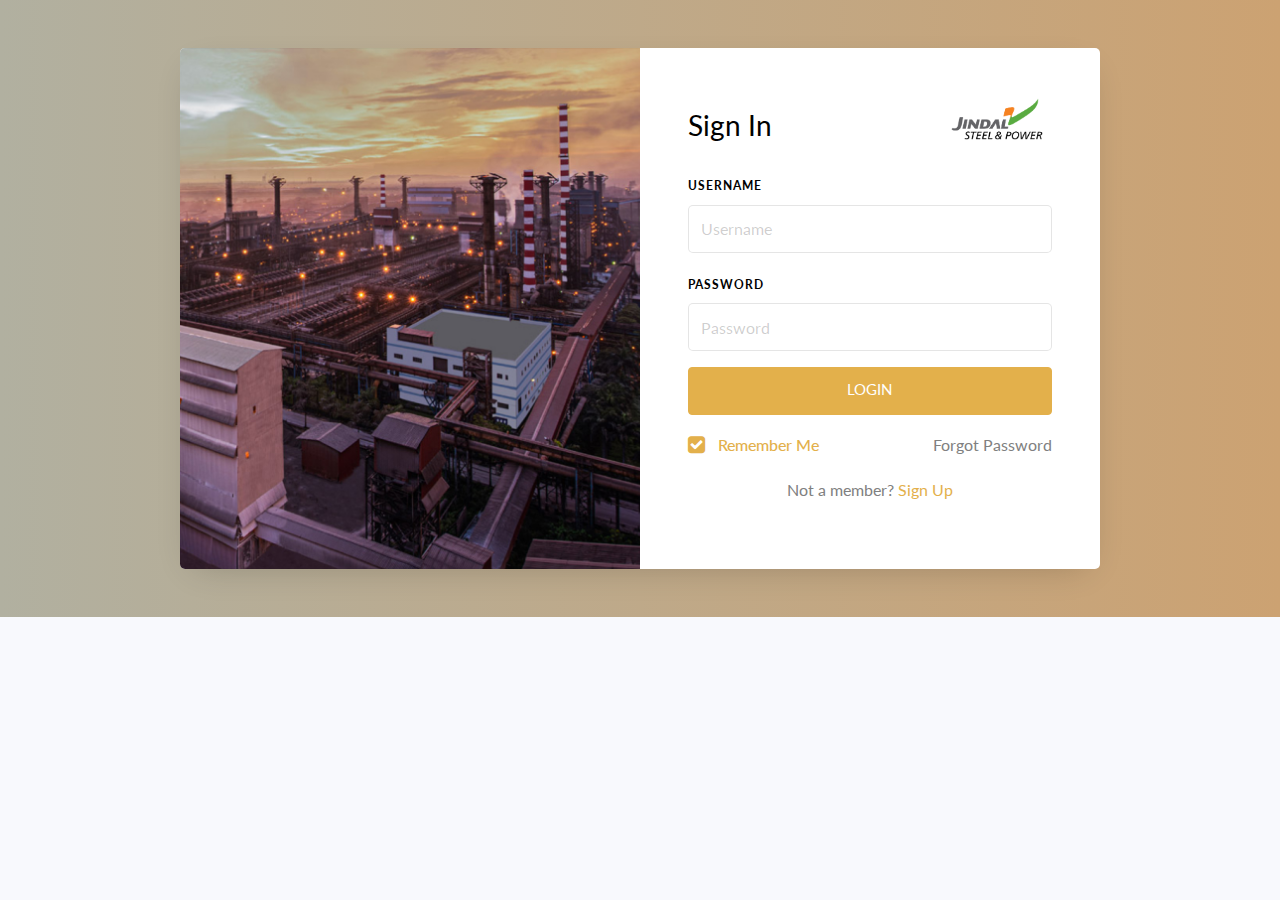
==== login.html @ 3cdb5701 "created required folders" ====
<!doctype html>
<html lang="en">

<head>
	<title>Login 04</title>
	<meta charset="utf-8">
	<meta name="viewport" content="width=device-width, initial-scale=1, shrink-to-fit=no">

	<link href="https://fonts.googleapis.com/css?family=Lato:300,400,700&display=swap" rel="stylesheet">

	<link rel="stylesheet" href="https://stackpath.bootstrapcdn.com/font-awesome/4.7.0/css/font-awesome.min.css">

	<link rel="stylesheet" href="css/style.css">

</head>

<body>
	<section class="ftco-section" style="background: rgb(177,176,160);
	background: linear-gradient(90deg, rgba(177,176,160,1) 0%, rgba(204,162,114,1) 100%);">
		<div class="container">
			<div class="row justify-content-center">
				<div class="col-md-12 col-lg-10">
					<div class="wrap d-md-flex">
						<div class="img" style="background-image: url(images/bg-1.jpg);">
						</div>
						<div class="login-wrap p-4 p-md-5">
							<div class="d-flex">
								<div class="w-100">
									<h3 class="mb-4 pt-2">Sign In</h3>
								</div>
								<div class="w-100">
									<p class="social-media d-flex justify-content-end">
										<a href="#" class="d-flex align-items-center justify-content-center"><img
												src="images/Jindal logo Revised.png" width="110"></a>

									</p>
								</div>
							</div>
							<form action="#" class="signin-form">
								<div class="form-group mb-3">
									<label class="label" for="name">Username</label>
									<input id="txtuser" type="text" class="form-control" placeholder="Username" required>
								</div>
								<div class="form-group mb-3">
									<label class="label" for="password">Password</label>
									<input type="password" class="form-control" placeholder="Password" required>
								</div>
								<div class="form-group">
									<a href="javascript:login();"button type="submit" class="form-control btn btn-primary rounded submit px-3" type="button">LOGIN</a>									
									<!-- <a href="javascript:login();" button type="submit" class="form-control btn btn-primary rounded submit px-3">Sign
										In</button></a> -->
								</div>
								<div class="form-group d-md-flex">
									<div class="w-50 text-left">
										<label class="checkbox-wrap checkbox-primary mb-0">Remember Me
											<input type="checkbox" checked>
											<span class="checkmark"></span>
										</label>
									</div>
									<div class="w-50 text-md-right">
										<a href="#">Forgot Password</a>
									</div>
								</div>
							</form>
							<p class="text-center">Not a member? <a data-toggle="tab" href="#signup">Sign Up</a></p>
						</div>
					</div>
				</div>
			</div>
		</div>
	</section>

	 <!-- Bootstrap core JS-->
	 <script src="https://cdn.jsdelivr.net/npm/@popperjs/core@2.9.2/dist/umd/popper.min.js"></script>
	 <script src="https://cdn.jsdelivr.net/npm/bootstrap@5.0.2/dist/js/bootstrap.min.js"></script>
 
	 <!-- JavaScript Libraries -->
	 <script src="https://code.jquery.com/jquery-3.4.1.min.js"></script>
	 <script src="https://stackpath.bootstrapcdn.com/bootstrap/4.4.1/js/bootstrap.bundle.min.js"></script>
	 <script src="js/main.js"></script>

	<!---login script-->	

	<script language="javascript">
	  function login() {
		  if (txtuser.value == 'sms@jindalsteel.com') {
			  window.location.href = "index.html"
		  }
		  else {
            if (txtuser.value == 'railmill@jindalsteel.com') {
                { window.location.href = "index.html" }
            }
            
            else { alert("Please use sms@jindalsteel.com to login. This is for demo purpose only") }
        }
    }
  
  </script>
</body>

</html>
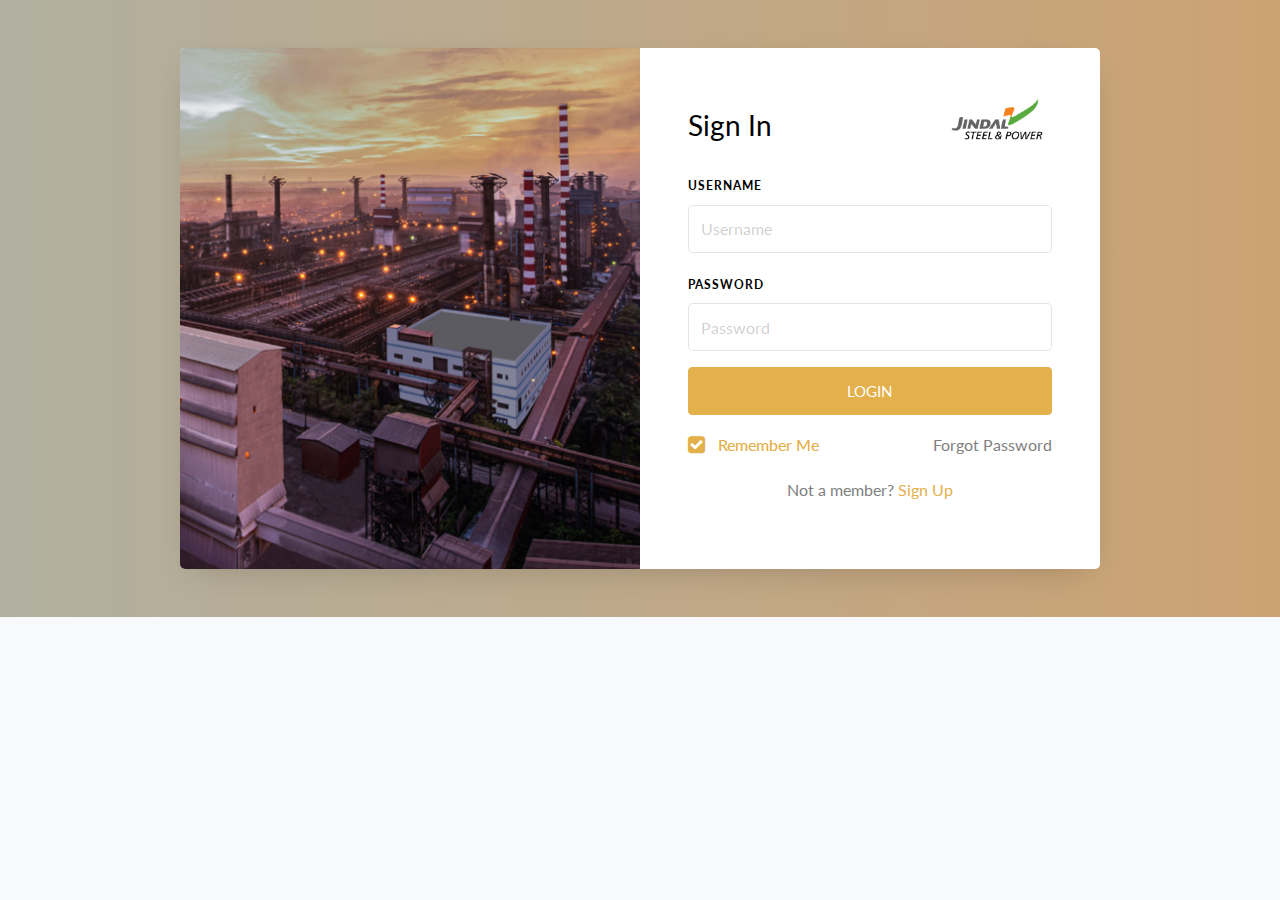
==== commit 049d51fa: "added working signup,login,index page" ====
--- a/login.html
+++ b/login.html
@@ -2,7 +2,7 @@
 <html lang="en">
 
 <head>
-	<title>Login 04</title>
+	<title>Login</title>
 	<meta charset="utf-8">
 	<meta name="viewport" content="width=device-width, initial-scale=1, shrink-to-fit=no">
 
@@ -36,19 +36,17 @@
 									</p>
 								</div>
 							</div>
-							<form action="#" class="signin-form">
+							<form action="login.php" method="POST" class="signin-form">
 								<div class="form-group mb-3">
 									<label class="label" for="name">Username</label>
-									<input id="txtuser" type="text" class="form-control" placeholder="Username" required>
+									<input id="txtuser" name="username" type="text" class="form-control" placeholder="Username" required>
 								</div>
 								<div class="form-group mb-3">
 									<label class="label" for="password">Password</label>
-									<input type="password" class="form-control" placeholder="Password" required>
+									<input name="password" type="password" class="form-control" placeholder="Password" required>
 								</div>
 								<div class="form-group">
-									<a href="javascript:login();"button type="submit" class="form-control btn btn-primary rounded submit px-3" type="button">LOGIN</a>									
-									<!-- <a href="javascript:login();" button type="submit" class="form-control btn btn-primary rounded submit px-3">Sign
-										In</button></a> -->
+									<button type="submit" class="form-control btn btn-primary rounded submit px-3">LOGIN</button>
 								</div>
 								<div class="form-group d-md-flex">
 									<div class="w-50 text-left">
@@ -62,7 +60,9 @@
 									</div>
 								</div>
 							</form>
-							<p class="text-center">Not a member? <a data-toggle="tab" href="#signup">Sign Up</a></p>
+							<p class="text-center">Not a member? <a href="signup.html">Sign Up</a></p>
+							
+
 						</div>
 					</div>
 				</div>
@@ -78,24 +78,25 @@
 	 <script src="https://code.jquery.com/jquery-3.4.1.min.js"></script>
 	 <script src="https://stackpath.bootstrapcdn.com/bootstrap/4.4.1/js/bootstrap.bundle.min.js"></script>
 	 <script src="js/main.js"></script>
+	 <script>
+		// Function to get URL parameter by name
+		function getUrlParameter(name) {
+			name = name.replace(/[\[]/, '\\[').replace(/[\]]/, '\\]');
+			var regex = new RegExp('[\\?&]' + name + '=([^&#]*)');
+			var results = regex.exec(location.search);
+			return results === null ? '' : decodeURIComponent(results[1].replace(/\+/g, ' '));
+		}
+	
+		// Check if there is a message in the URL
+		var msg = getUrlParameter('msg');
+		if (msg === 'wrong_password') {
+			alert("Wrong password. Please try again.");
+		} else if (msg === 'username_not_found') {
+			alert("Username not found. You can register here.");
+		}
+	</script>
+	
 
-	<!---login script-->	
-
-	<script language="javascript">
-	  function login() {
-		  if (txtuser.value == 'sms@jindalsteel.com') {
-			  window.location.href = "index.html"
-		  }
-		  else {
-            if (txtuser.value == 'railmill@jindalsteel.com') {
-                { window.location.href = "index.html" }
-            }
-            
-            else { alert("Please use sms@jindalsteel.com to login. This is for demo purpose only") }
-        }
-    }
-  
-  </script>
 </body>
 
 </html>